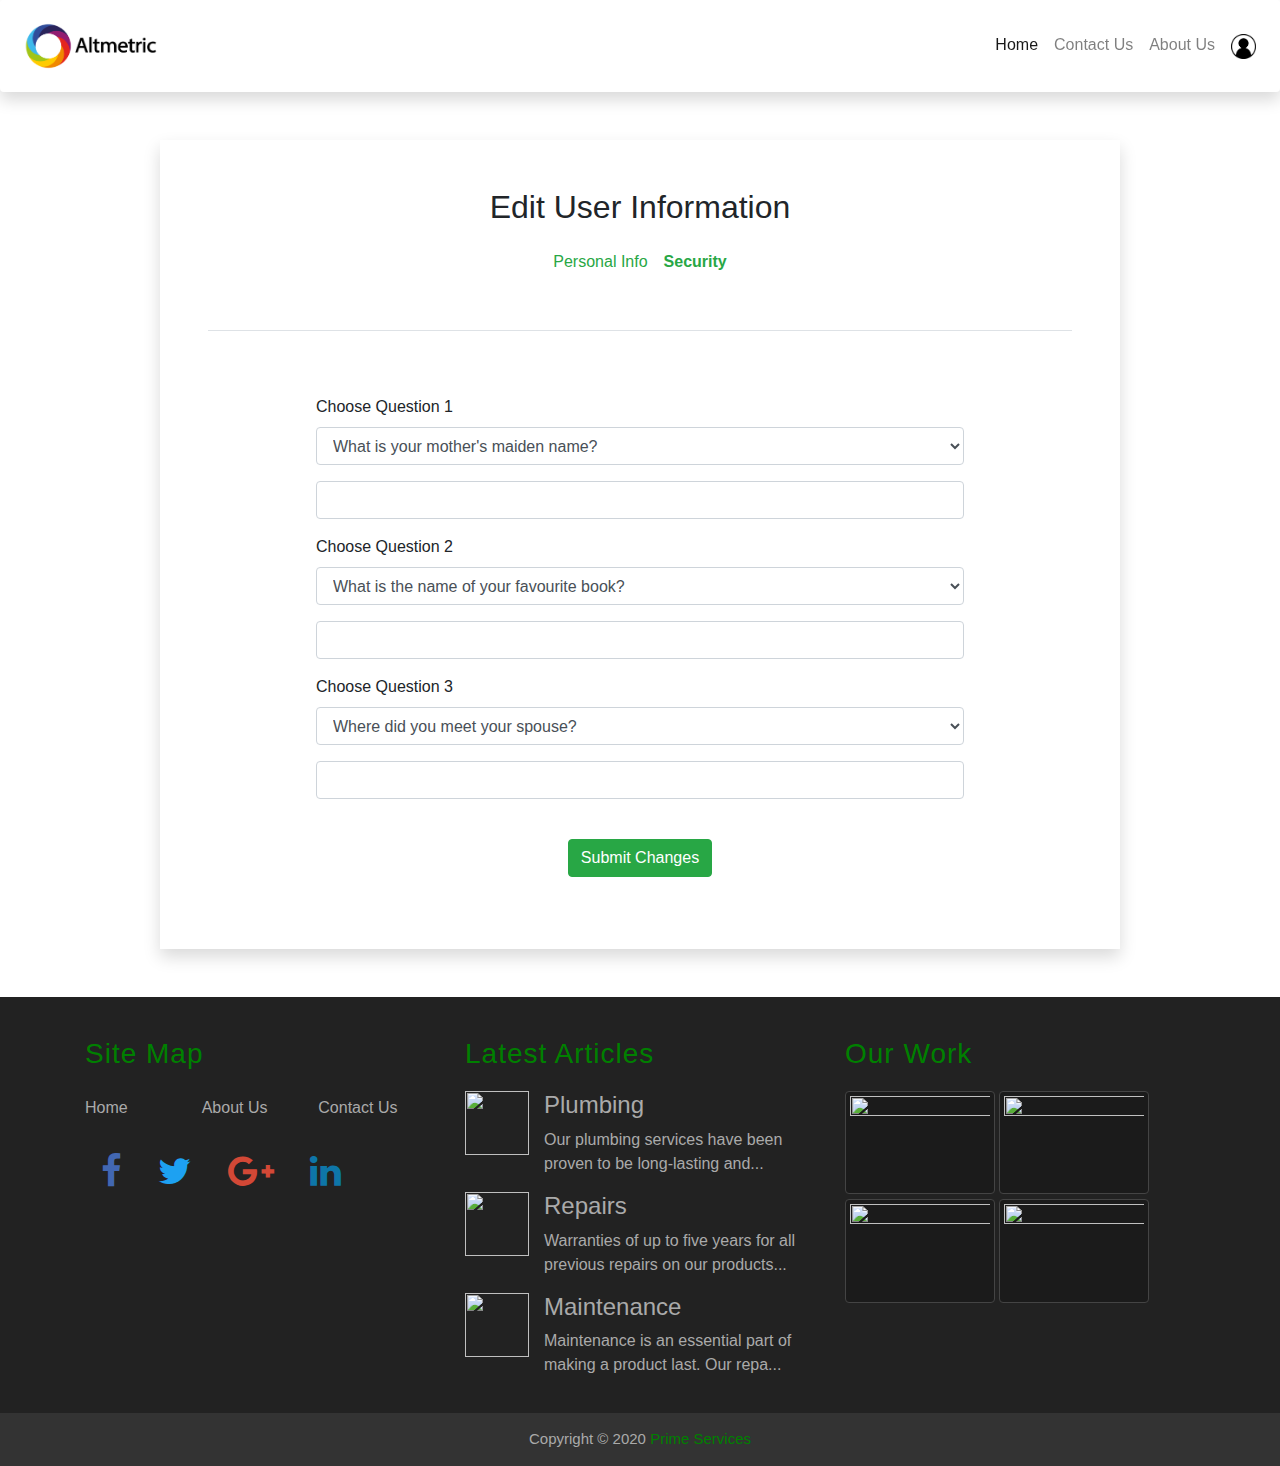
==== editsecurity.html @ f53da2c5 "Initial commit" ====
<!doctype html>
<html lang="en">
	<head>
		<!-- Required meta tags -->
		<meta charset="utf-8">
		<meta name="viewport" content="width=device-width, initial-scale=1, shrink-to-fit=no">

		<!-- Bootstrap CSS -->
		<link rel="stylesheet" href="https://stackpath.bootstrapcdn.com/bootstrap/4.4.1/css/bootstrap.min.css" integrity="sha384-Vkoo8x4CGsO3+Hhxv8T/Q5PaXtkKtu6ug5TOeNV6gBiFeWPGFN9MuhOf23Q9Ifjh" crossorigin="anonymous">
		<link rel="stylesheet" href="https://cdnjs.cloudflare.com/ajax/libs/font-awesome/4.7.0/css/font-awesome.min.css">
		<link rel="stylesheet" type="text/css" href="css/styles.css">
		
		
		<script src="js/js.js"></script>
		<script src="https://code.jquery.com/jquery-3.3.1.min.js"></script>
		<title>Prime Services</title>
	</head>
	<body id="reg-bg">
		<nav class="navbar sticky-top navbar-expand-md navbar-light bg-light shadow p-3 mb-5 bg-white rounded">
			<a href="index.html" class="navbar-brand"><img src="images/siteLogo.png" alt="login" height="50" width="150"></a>
			
			<!--Small Navbar view-->
			<button type="button" class="navbar-toggler" data-toggle="collapse" data-target="#navbarCollapse">
				<span class="navbar-toggler-icon"></span>
			</button>
			<!--Small Navbar view-->

			<div class="collapse navbar-collapse" id="navbarCollapse">				
				<div class="navbar-nav ml-auto">
					<div class="navbar-nav" >
						<a href="index.html" class="nav-item nav-link active">Home</a>	
						<a href="#" class="nav-item nav-link">Contact Us</a>										
						<a href="#" class="nav-item nav-link" tabindex="-1">About Us</a>
					</div>
					
					<a href="registration.html" class="nav-item nav-link"><img src="images/loginLogo.png" alt="login" height="25" width="25"></a>
				</div>
			</div>
		</nav>	
		
		<!--FORM-->
		<div id="container" class="container-fluid shadow w-75 pt-3 pb-3 p-5">
			<h2 class="text-center">Edit User Information</h2>
			
			<nav class="navbar navbar-expand-sm justify-content-center">
				<ul class="navbar-nav">
					<li class="nav-item">
						<a class="nav-link text-success" href="edituserinfo.html">Personal Info</a>
					</li>
					<li class="nav-item">
						<a class="nav-link text-success" href="editsecurity.html"><b>Security</b></a>
					</li>
				</ul>
			</nav>
			<br>
			<div class="border-top my-3"></div>
			<br>
			<!--FORM-->
			<form class="mx-auto w-75 m-4">
			  <div class="form-group">
				<label for="sel1">Choose Question 1</label>
				<select class="form-control" id="sel1">
				  <option>What is your mother's maiden name?</option>
				  <option>Where did you go to college?</option>
				  <option>What was the name of your secondary school math teacher?</option>
				  <option>What was the name of your first pet?</option>
				  <option>What is your favourite colour?</option>
				</select>
			  </div>
			  <div class="form-group">
				<input type="text" class="form-control" id="answer">
			  </div>

			  <div class="form-group">
				<label for="sel2">Choose Question 2</label>
				<select class="form-control" id="sel2">
				  <option>What is the name of your favourite book?</option>
				  <option>Where did you get your secondary education?</option>
				  <option>What is your favourite food?</option>
				  <option>What was your favourite subject in school?</option>
				  <option>What was your childhood nick name?</option>
				</select>
			  </div>
			  <div class="form-group">
				<input type="text" class="form-control" id="answer">
			  </div>

			  <div class="form-group">
				<label for="sel3">Choose Question 3</label>
				<select class="form-control" id="sel3">
				  <option>Where did you meet your spouse?</option>
				  <option>In what city were you born?</option>
				  <option>What was your first job?</option>
				  <option>What is your favourite movie genre?</option>
				  <option>Name a country which you would like to visit.</option>
				</select>
			  </div>
			  <div class="form-group">
				<input type="text" class="form-control" id="answer">
			  </div>
			  <br> 
			  <div class="text-center">
				<button type="submit" class="btn btn-success">Submit Changes</button>
			  </div>
			</form>
		</div>
		<br><br> 
		
		<a id="back-to-top" href="#" class="btn btn-light btn-lg hide" role="button"><i class="fa fa-arrow-up"></i></a>
		
		<footer>
			<div class="container">
				<div class="row">				  
				  <div class="col-lg-4 col-md-6">
					<h3>Site Map</h3>
					<ul class="list-unstyled three-column">
					  <li><a href="index.html">Home</a></li>
					  <li><a href="#">About Us</a></li>
					  <li><a href="#">Contact Us</a></li>
					</ul>
					<ul class="list-unstyled socila-list">
						<!--Facebook-->
						<a href="https://www.facebook.com/" class="btn-floating btn-lg btn-fb" type="button" role="button"><i class="fa fa-facebook" style="font-size:36px;color:#4267B2"></i></a>
						<!--Twitter-->
						<a href="https://www.twitter.com/" class="btn-floating btn-lg btn-tw" type="button" role="button"><i class="fa fa-twitter" style="font-size:36px;color:#1DA1F2"></i></a>
						<!--Google +-->
						<a href="https://aboutme.google.com/" class="btn-floating btn-lg btn-gplus" type="button" role="button"><i class="fa fa-google-plus" style="font-size:36px;color:#d34836"></i></a>
						<!--Linkedin-->
						<a href="https://www.linkedin.com/" class="btn-floating btn-lg btn-li" type="button" role="button"><i class="fa fa-linkedin" style="font-size:36px;color:#0e76a8"></i></a>
					</ul>
				  </div>
				  
				  <div class="col-lg-4 col-md-6">
					<h3>Latest Articles</h3>
					<div class="media">
					  <a href="#" class="pull-left">
						<img src="https://cdn47.picsart.com/182458306000202.jpg?type=webp&to=crop&r=256"  height="64" width="64" alt="" class="media-object" />
					  </a>
					  <div class="media-body" style="margin-left: 15px;">
						<h4 class="media-heading"> Plumbing</h4>
						<p>Our plumbing services have been proven to be long-lasting and...</p>
					  </div>
					</div>
					
					<div class="media">
					  <a href="#" class="pull-left">
						<img src="https://previews.123rf.com/images/voysla/voysla1505/voysla150500044/40465408-female-factory-worker-is-working-on-press-machine.jpg" height="64" width="64" alt="" class="media-object" />
					  </a>
					  <div class="media-body" style="margin-left: 15px;">
						<h4 class="media-heading"> Repairs</h4>
						<p>Warranties of up to five years for all previous repairs on our products...</p>
					  </div>
					</div>
					
					<div class="media">
					  <a href="#" class="pull-left">
						<img src="https://greenflame.london/wp-content/uploads/2015/07/Emergency-Repair-Service.jpg" height="64" width="64" alt="" class="media-object" />
					  </a>
					  <div class="media-body" style="margin-left: 15px;">
						<h4 class="media-heading">Maintenance</h4>
						<p>Maintenance is an essential part of making a product last. Our repa...</p>
					  </div>
					</div>
					
				  </div>
				  
				  <div class="col-lg-4">
					<h3>Our Work</h3>
					<img class="img-thumbnail" src="https://bureshplumbing.com/files/2019/02/1551132948237_plumbdl1.jpg" alt="" height="100" width="150"/>
					<img class="img-thumbnail" src="https://www.sbcindustry.com/sites/all/themes/sbca2/fad-landing/images/pic04.jpg" alt="" height="100" width="150"/>					
					<img class="img-thumbnail" src="https://encrypted-tbn0.gstatic.com/images?q=tbn%3AANd9GcQHPDcMADF8j7C1_QzM5piac6llzCqaAY2mHtCaDzd4NKAFs-sg" alt="" height="100" width="150"/>
					<img class="img-thumbnail" src="https://extremeplumbingny.com/files/2019/01/32Untitled-6-Recovered-Recovered-Recovered-Recovered-Recovered-Recovered-Recovered-Recovered.jpg" alt="" height="100" width="150"/>
				  </div>
				  
				</div>
			</div>
			<div class="copyright text-center">
				Copyright &copy; 2020 <span>Prime Services</span>
			</div>
		</footer>
		
		<!-- Optional JavaScript -->
		<!-- jQuery first, then Popper.js, then Bootstrap JS -->
		<script src="https://code.jquery.com/jquery-3.4.1.slim.min.js" integrity="sha384-J6qa4849blE2+poT4WnyKhv5vZF5SrPo0iEjwBvKU7imGFAV0wwj1yYfoRSJoZ+n" crossorigin="anonymous"></script>
		<script src="https://cdn.jsdelivr.net/npm/popper.js@1.16.0/dist/umd/popper.min.js" integrity="sha384-Q6E9RHvbIyZFJoft+2mJbHaEWldlvI9IOYy5n3zV9zzTtmI3UksdQRVvoxMfooAo" crossorigin="anonymous"></script>
		<script src="https://stackpath.bootstrapcdn.com/bootstrap/4.4.1/js/bootstrap.min.js" integrity="sha384-wfSDF2E50Y2D1uUdj0O3uMBJnjuUD4Ih7YwaYd1iqfktj0Uod8GCExl3Og8ifwB6" crossorigin="anonymous"></script>
  </body>
</html>
---- css/styles.css ----
body {
  scroll-behavior: smooth;
}
.carousel-inner
{
	width: 100%;
	height: 500px;
}
#container
{
	background-color: white;
}
#outer-container
{
	margin-top: -50px;
}
#reg-bg
{
	background: url('https://source.unsplash.com/twukN12EN7c/1920x1080') no-repeat center center fixed;
	-webkit-background-size: cover;
	-moz-background-size: cover;
	background-size: cover;
	-o-background-size: cover;
}
#back-to-top {
    position: fixed;
    bottom: 25px;
    right: 25px;
	z-index: 999;
}
.show{
	display: block;
}
.hide{
	display: none;
}


footer {
  background: #222;
  color: #aaa;
  padding-top: 10px;
}

footer a {
  color: #aaa;
}

footer a:hover {
  color: #fff;
}

footer h3 {
 color: green;
  letter-spacing: 1px;
  margin: 30px 0 20px;
}

footer .three-column {
 overflow: hidden;
}

footer .three-column li{
 width: 33.3333%;
  float: left;
  padding: 5px 0;
}

footer .socila-list {
  overflow: hidden;
  margin: 20px 0 10px;
}

footer .socila-list li {
  float: left;
  margin-right: 3px;
  opacity: 0.7;
  overflow: hidden;
  border-radius: 50%;
  transition: all 0.3s ease-in-out;
}

footer .socila-list li:hover {
  opacity: 1;
}

footer .img-thumbnail {
  background: rgba(0, 0, 0, 0.2);
  border: 1px solid #444;
  margin-bottom: 5px;
}

footer .copyright {
  padding: 15px 0;
  background: #333;
  margin-top: 20px;
  font-size: 15px;
}

footer .copyright span {
  color: green;
}
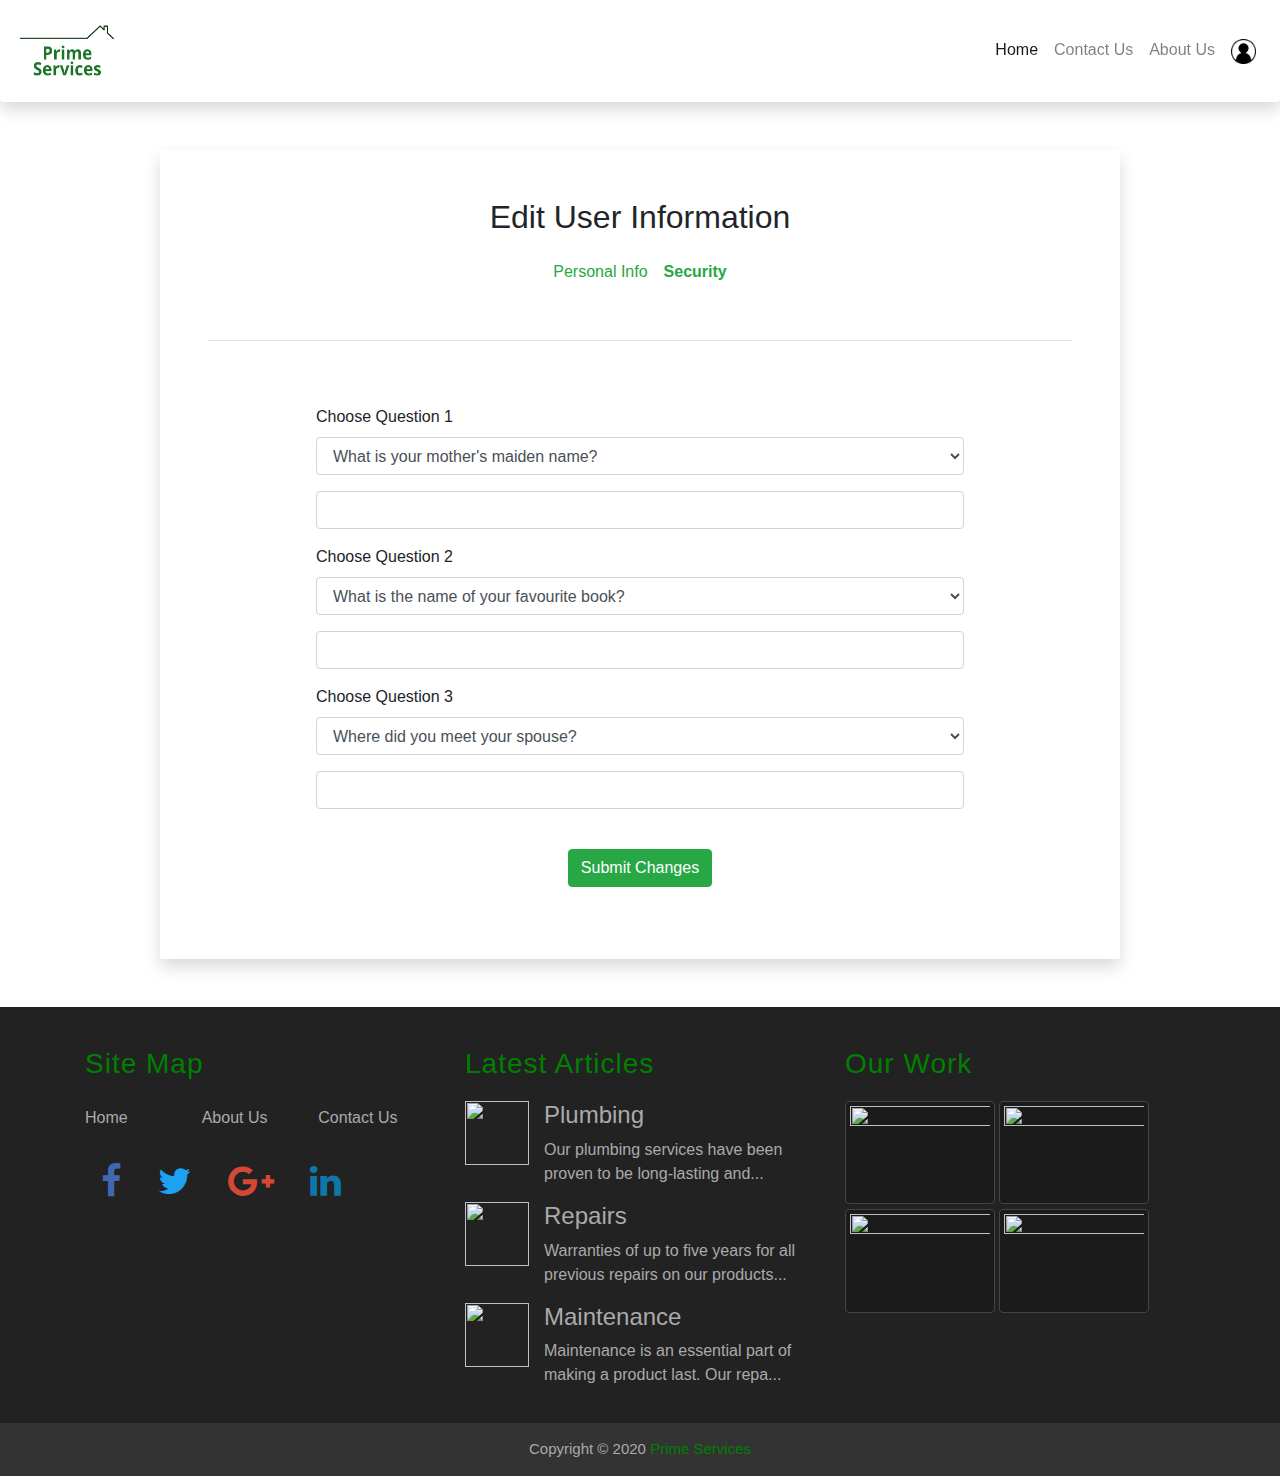
==== commit e035d2b7: "v 1.0" ====
--- a/editsecurity.html
+++ b/editsecurity.html
@@ -17,7 +17,7 @@
 	</head>
 	<body id="reg-bg">
 		<nav class="navbar sticky-top navbar-expand-md navbar-light bg-light shadow p-3 mb-5 bg-white rounded">
-			<a href="index.html" class="navbar-brand"><img src="images/siteLogo.png" alt="login" height="50" width="150"></a>
+			<a href="index.html" class="navbar-brand"><img src="images/siteLogo.png" alt="login" height="60" width="100"></a>
 			
 			<!--Small Navbar view-->
 			<button type="button" class="navbar-toggler" data-toggle="collapse" data-target="#navbarCollapse">
--- a/css/styles.css
+++ b/css/styles.css
@@ -1,5 +1,6 @@
 body {
   scroll-behavior: smooth;
+  transition: all .5s;
 }
 .carousel-inner
 {
@@ -27,6 +28,19 @@
     bottom: 25px;
     right: 25px;
 	z-index: 999;
+}
+#transition-zoom
+{
+	transition: all .5s;
+}
+#parent-transition
+{	
+	position: relative;
+	overflow: hidden;
+}
+#transition-zoom:hover
+{
+	transform: scale(1.2);
 }
 .show{
 	display: block;
